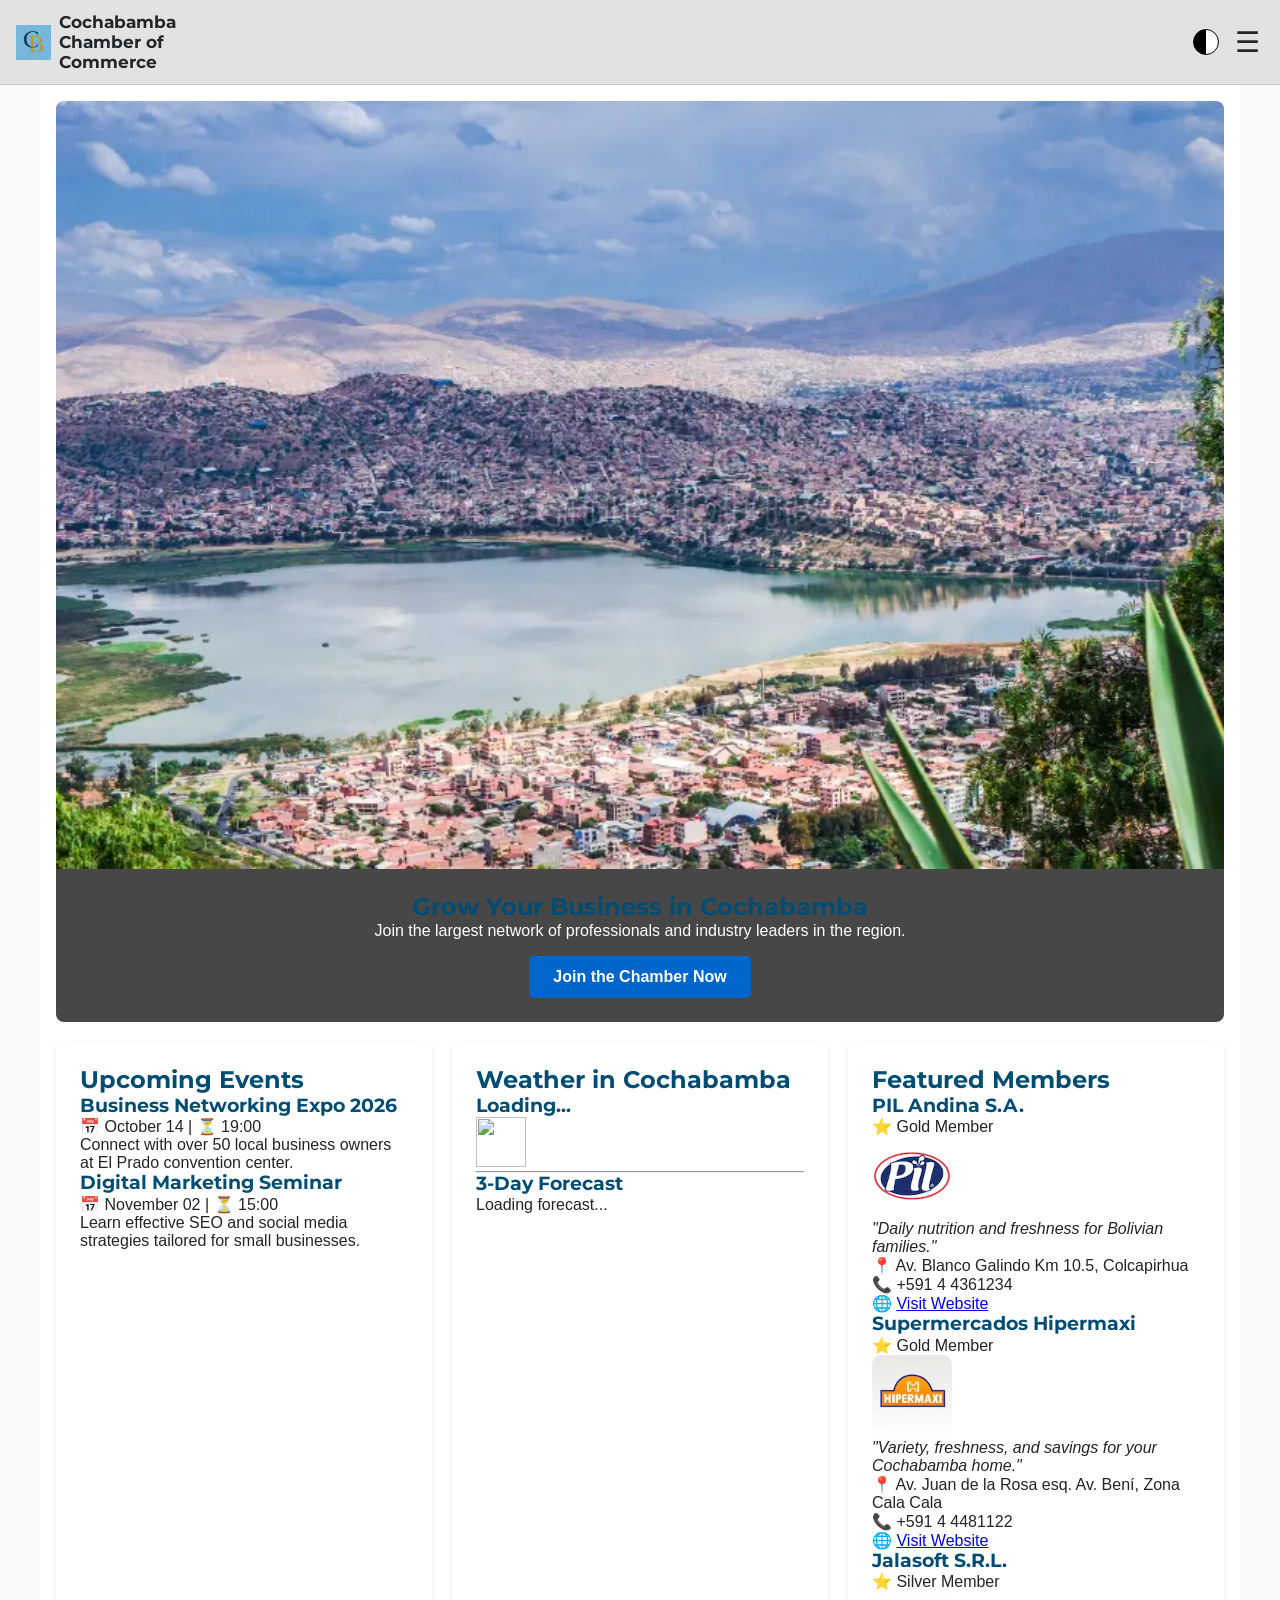
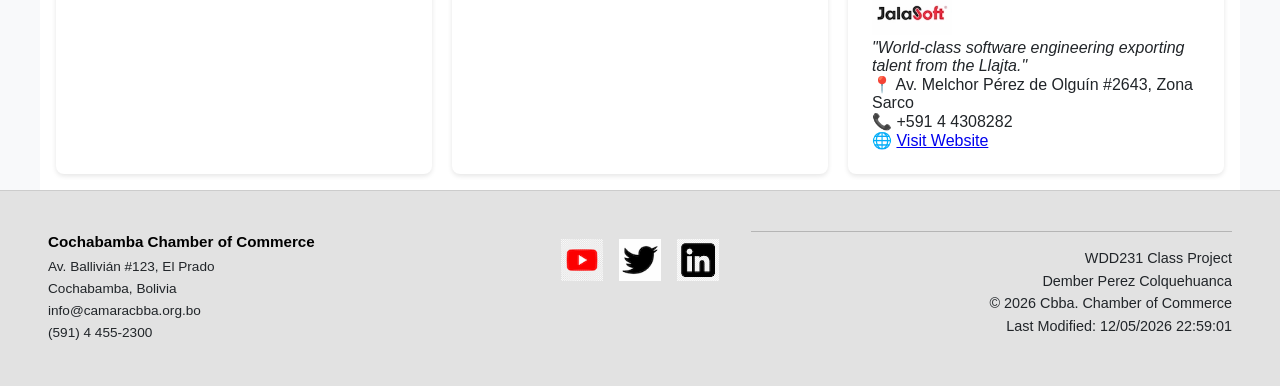
==== chamber/index.html @ dfac9dd3 "ko" ====
<!DOCTYPE html>
<html lang="en">
<head>
    <meta charset="UTF-8">
    <meta name="viewport" content="width=device-width, initial-scale=1.0">
    <title>Home - Cochabamba Chamber of Commerce</title>
    <meta name="description" content="Welcome to the official homepage of the Cochabamba Chamber of Commerce. Connecting local industry leaders and boosting local economy.">
    <meta name="author" content="Dember Perez Colquehuanca">
    
    <link rel="preconnect" href="https://fonts.googleapis.com">
    <link rel="preconnect" href="https://fonts.gstatic.com" crossorigin>
    <link href="https://fonts.googleapis.com/css2?family=Montserrat:ital,wght@0,100..900;1,100..900&family=Roboto:ital@0;1&display=swap" rel="stylesheet">

    <link rel="icon" href="images/favicon.ico" type="image/x-icon">

    <meta property="og:title" content="Home - Cochabamba Chamber of Commerce">
    <meta property="og:description" content="Empowering local businesses and expanding networks in Cochabamba, Bolivia.">
    <meta property="og:image" content="https://github.io">
    <meta property="og:url" content="https://github.io">
    <meta property="og:type" content="website">

    <link rel="stylesheet" href="styles/small.css">
    <link rel="stylesheet" href="styles/larger.css" media="(min-width: 900px)">

    <!-- home page script -->
    <script src="scripts/home.js" defer></script>
</head>
<body>

    <header>
        <div class="header-container">
            <div class="logo-area">
                <img src="images/cb.png" alt="Official logo of the Cochabamba Chamber of Commerce" width="35" height="35">
                <p class="header-site-title">Cochabamba Chamber of Commerce</p>
            </div>
            <div class="header-controls">
                <button class="dark-mode-toggle" aria-label="Toggle Dark Mode"></button>
                <button id="menu-toggle" aria-label="Open Navigation Menu">☰</button>
            </div>
        </div>

        <nav id="main-nav">
            <ul>
                <li><a href="index.html">Home</a></li>
                <li><a href="directory.html">Directory</a></li>
                <li><a href="join.html">Join</a></li>
                <li><a href="discover.html">Discover</a></li>
            </ul>
        </nav>
    </header>

    <main class="home-grid">
         <!-- HERO SECTION -->
        <section class="hero-section">
            <picture>
                <source media="(min-width: 900px)" srcset="images/hero-large.webp">
                <img src="images/hero.webp" alt="Panoramic view of Cochabamba city center" class="hero-image" fetchpriority="high" width="800" height="526">
            </picture>
            <div class="hero-cta">
                <h2>Grow Your Business in Cochabamba</h2>
                <p>Join the largest network of professionals and industry leaders in the region.</p>
                <a href="join.html" class="cta-button">Join the Chamber Now</a>
            </div>
        </section>

        <!-- UPCOMING EVENTS SECTION -->
        <section class="events-card">
            <h2>Upcoming Events</h2>
            <div class="event-item">
                <h3>Business Networking Expo 2026</h3>
                <p>📅 October 14 | ⏳ 19:00</p>
                <p>Connect with over 50 local business owners at El Prado convention center.</p>
            </div>
            <div class="event-item">
                <h3>Digital Marketing Seminar</h3>
                <p>📅 November 02 | ⏳ 15:00</p>
                <p>Learn effective SEO and social media strategies tailored for small businesses.</p>
            </div>
        </section>

         <!-- WEATHER SECTION WITH LAB SELECTORS -->
<section class="weather-card">
    <h2>Weather in Cochabamba</h2>
    <div class="weather-current-layout">
        <h3 id="town">Loading...</h3>
        <img id="graphic" src="" alt="" width="50" height="50">
        <p id="description"></p>
        <p id="temperature"></p>
    </div>
    <hr>
    <h3>3-Day Forecast</h3>
    <div id="forecast-info">
        <p>Loading forecast...</p>
    </div>
</section>


        <!-- FEATURED MEMBERS SECTION (SPOTLIGHTS) -->
        <section class="spotlight-section">
            <h2>Featured Members</h2>
            <div id="spotlight-container">
                
            </div>
        </section>
    </main>

    <footer>
        <div class="footer-left">
            <strong>Cochabamba Chamber of Commerce</strong>
            <p>Av. Ballivián #123, El Prado</p>
            <p>Cochabamba, Bolivia</p>
            <p>info@camaracbba.org.bo</p>
            <p>(591) 4 455-2300</p>
        </div>

        <div class="footer-socials">
            <a href="https://youtube.com" target="_blank" rel="noopener" aria-label="Visit our YouTube channel">
                <img src="images/youtube-icon.png" alt="YouTube Icon" width="40" height="40">
            </a>
            <a href="https://twitter.com" target="_blank" rel="noopener" aria-label="Visit our Twitter profile">
                <img src="images/twitter-icon.png" alt="Twitter Icon" width="40" height="40">
            </a>
            <a href="https://linkedin.com" target="_blank" rel="noopener" aria-label="Visit our LinkedIn page">
                <img src="images/linkedin-icon.png" alt="LinkedIn Icon" width="40" height="40">
            </a>
        </div>

        <div class="footer-right">
            <p>WDD231 Class Project</p>
            <p>Dember Perez Colquehuanca</p>
            <p>&copy; <span id="current-year"></span> Cbba. Chamber of Commerce</p>
            <p id="last-modified">Last Modification: </p>
        </div>
    </footer>

</body>
</html>
---- chamber/styles/small.css ----
/* ==========================================================================
   Estilos Base para Dispositivos Móviles (Mobile-First >= 320px)
   ========================================================================== */

:root {
    --primary-color: #004D73;    
    --secondary-color: #1B5E20;  
    --bg-color: #F8F9FA;         
    --card-bg: #FFFFFF;          
    --text-color: #212529;       
    --heading-font: 'Montserrat', sans-serif;
    --body-font: 'Open Sans', sans-serif;
}

* {
    box-sizing: border-box;
    margin: 0;
    padding: 0;
}

body {
    font-family: var(--body-font);
    background-color: var(--bg-color);
    color: var(--text-color);
    overflow-x: hidden;
}

/* CORRECCIÓN: Se eliminó h1 de la regla global para que solo afecte a los títulos internos */
h2, h3, h4 {
    font-family: var(--heading-font);
    color: var(--primary-color);
    line-height: 1.2;
}

/* (HEADER) */
header {
    background-color: #E2E2E2; 
    padding: 0.75rem 1rem;
    border-bottom: 1px solid #CCCCCC;
}

.header-container {
    display: flex;
    justify-content: space-between;
    align-items: center;
    width: 100%;
}

.logo-area {
    display: flex;
    align-items: center;
    gap: 0.5rem;
}

.logo-area img {
    width: 35px;
    height: 35px;
}

/* CORRECCIÓN: Se cambió '.logo-area h1' por la nueva clase del párrafo del HTML */
.logo-area .header-site-title {
    font-family: var(--heading-font);
    font-size: 1.05rem;
    font-weight: 700;
    max-width: 160px; 
    color: var(--text-color); 
    line-height: 1.2;
}

.header-controls {
    display: flex;
    align-items: center;
    gap: 0.75rem;
}

.dark-mode-toggle {
    background: linear-gradient(90deg, #000000 50%, #ffffff 50%);
    border: 1px solid #000000;
    border-radius: 50%;
    width: 26px;
    height: 26px;
    cursor: pointer;
}

#menu-toggle {
    background: none;
    border: none;
    font-size: 1.75rem;
    color: var(--text-color);
    cursor: pointer;
    padding: 0 0.25rem;
}

#main-nav {
    display: none; 
    width: 100%;
    background-color: #E2E2E2;
    padding: 0.5rem 0;
}

#main-nav.open {
    display: block; 
}

#main-nav ul {
    list-style: none;
    display: flex;
    flex-direction: column;
    width: 100%;
}

#main-nav ul li a {
    display: block;
    color: var(--text-color);
    text-decoration: none;
    font-weight: 600;
    padding: 0.75rem 1rem;
    text-align: center;
    border-top: 1px solid #CCCCCC;
}

#main-nav ul li a.active {
    background-color: var(--primary-color);
    color: #FFFFFF; 
}

#main-nav ul li a:hover {
    background-color: #D0D0D0;
}

/* PRINCIPAL (MAIN) */
main {
    padding: 1.25rem 1rem;
    background-color: var(--card-bg);
    min-height: 85vh;
    display: flex;
    flex-direction: column;
}

/* Mantiene el control y el estilo del h1 semántico único de tu página */
main h1 {
    font-family: var(--heading-font);
    color: var(--primary-color);
    font-size: 1.5rem; /* Ajustado sutilmente para pantallas móviles chicas */
    margin-bottom: 1.25rem;
    font-weight: bold;
    line-height: 1.2;
}

/* View button (GRID / LIST) */
.view-controls {
    display: flex;
    justify-content: flex-start;
    gap: 1rem;
    margin-bottom: 1.5rem;
    padding-left: 0.5rem;
}

.view-controls button {
    background-color: #E2E2E2;
    color: var(--text-color);
    border: 1px solid #999999;
    padding: 0.5rem 1.75rem;
    font-size: 0.95rem;
    cursor: pointer;
    border-radius: 2px;
    font-weight: 500;
}

.view-controls button.active {
    background-color: var(--primary-color);
    color: #FFFFFF;
    border-color: var(--primary-color);
}

/* MODO CUADRÍCULA (GRID VIEW) */
.grid-view {
    display: flex;
    flex-direction: column;
    gap: 1.25rem;
    padding: 1rem;
}

.grid-view .member-card {
    background-color: #ffffff;
    border: 1px solid #e0e0e0;
    border-radius: 6px;
    padding: 1.5rem 1rem;
    display: flex;
    flex-direction: column;
    align-items: center;
    text-align: center;
    box-shadow: 0 2px 6px rgba(0,0,0,0.04);
}

.grid-view .card-logo-area {
    height: 80px;
    display: flex;
    align-items: center;
    justify-content: center;
    margin-bottom: 1rem;
}

.grid-view .card-logo-area img {
    max-width: 140px;
    max-height: 70px;
    object-fit: contain;
}

.grid-view .card-info-area {
    display: flex;
    flex-direction: column;
    gap: 0.3rem;
}

.grid-view .address-text,
.grid-view .phone-text,
.grid-view .url-text a {
    font-size: 0.85rem;
}

/* MODO LISTA (LIST VIEW) */
.list-view {
    display: flex;
    flex-direction: column;
    gap: 0.75rem;
}

.list-view .member-card {
    background-color: var(--card-bg);
    border: 1px solid #CCCCCC;
    padding: 1rem;
    border-radius: 4px;
    text-align: left;
}

.list-view .member-card img,
.list-view .member-card .tagline {
    display: none !important; 
}

.list-view .member-card h3 {
    font-size: 1.2rem;
    margin-bottom: 0.5rem;
}

.list-view .member-wrapper {
    display: block; 
}

.list-view .info-text {
    font-size: 0.9rem;
    line-height: 1.4;
}

.list-view .info-text p {
    margin-bottom: 0.25rem;
}

.list-view .info-text strong {
    display: inline-block;
    width: 80px;
}

.list-view .info-text a {
    color: var(--primary-color);
    font-weight: 600;
}

/* FOOTER */
footer {
    background-color: #e2e2e2;
    padding: 1.5rem 1rem;
    border-top: 1px solid #cccccc;
    display: flex;
    flex-direction: column;
    align-items: center; 
    text-align: center;  
    gap: 1.5rem;         
}

.footer-left p {
    margin-bottom: 0.2rem;
    font-size: 0.85rem;
}

.footer-socials {
    display: flex;
    justify-content: center;
    gap: 1rem;
}

.footer-socials img {
    width: 38px;
    height: 38px;
}

.footer-right {
    width: 100%;
    border-top: 1px solid #b5b5b5; 
    padding-top: 1rem;
    font-size: 0.85rem;
    line-height: 1.4;
}



/*adding styles for the spotlight section */

/* Estilos Base para la Home */
.home-grid {
    padding: 1rem;
    display: flex;
    flex-direction: column;
    gap: 1.5rem;
}

.hero-section {
    position: relative;
    background-color: #f0f0f0;
    border-radius: 8px;
    overflow: hidden;
}

.hero-image {
    width: 100%;
    height: auto;
    display: block;
    object-fit: cover;
}

.hero-cta {
    padding: 1.5rem;
    background-color: rgba(0, 0, 0, 0.7);
    color: white;
    text-align: center;
}

.cta-button {
    display: inline-block;
    margin-top: 1rem;
    padding: 0.75rem 1.5rem;
    background-color: #0066cc;
    color: white;
    text-decoration: none;
    border-radius: 5px;
    font-weight: bold;
}

.events-card, .weather-card, .spotlight-section {
    background-color: #ffffff;
    padding: 1.5rem;
    border-radius: 8px;
    box-shadow: 0 2px 5px rgba(0,0,0,0.1);
}
---- chamber/styles/larger.css ----
@media (min-width: 900px) {

    .grid-view {
        display: grid;
        grid-template-columns: repeat(3, 1fr); 
        gap: 1.5rem;
        background-color: #f5f5f5;
        padding: 2rem;
    }

  
    .grid-view .member-card {
        background-color: #ffffff;
        border: 1px solid #e0e0e0;
        border-radius: 6px; 
        padding: 1.75rem 1.25rem;
        display: flex;
        flex-direction: column; 
        align-items: center;    
        text-align: center;     
        box-shadow: 0 4px 10px rgba(0, 0, 0, 0.05); 
        transition: transform 0.2s ease, box-shadow 0.2s ease;
    }


    .grid-view .member-card:hover {
        transform: translateY(-3px);
        box-shadow: 0 6px 15px rgba(0, 0, 0, 0.08);
    }


    .grid-view .card-logo-area {
        height: 90px; 
        display: flex;
        align-items: center;
        justify-content: center;
        margin-bottom: 1.25rem;
        width: 100%;
    }

    .grid-view .card-logo-area img {
        max-width: 160px;
        max-height: 80px;
        object-fit: contain; 
    }


    .grid-view .card-info-area {
        display: flex;
        flex-direction: column;
        gap: 0.4rem; 
        width: 100%;
    }

    .grid-view .card-info-area h3 {
        font-size: 1.15rem;
        font-weight: 700;
        color: #333333;
        margin-bottom: 0.25rem;
    }


    .grid-view .address-text {
        font-size: 0.85rem;
        color: #555555;
        line-height: 1.3;
    }

    .grid-view .phone-text {
        font-size: 0.85rem;
        color: #666666;
    }

    .grid-view .url-text a {
        font-size: 0.85rem;
        color: #005C8A;
        text-decoration: underline;
        word-break: break-all;
    }

    .grid-view .url-text a:hover {
        color: #2E7D32;
    }
}


@media (min-width: 900px) {
    /* FOOTER */
    footer {
        display: grid;
        grid-template-columns: 1fr auto 1fr; 
        align-items: start;                  
        
        background-color: #e2e2e2;
        padding: 2.5rem 3rem;      
        border-top: 1px solid #cccccc;
        gap: 2rem;
    }

    .footer-left {
        text-align: left;
        line-height: 1.4;
        font-size: 0.9rem;
    }
    
    .footer-left strong {
        display: block;
        margin-bottom: 0.25rem;
        font-size: 0.95rem;
        color: #000000;
    }

    .footer-socials {
        display: flex;
        justify-content: center;
        align-items: center;
        gap: 1rem;
        margin-top: 0.5rem; 
    }

    .footer-socials img {
        width: 42px;
        height: 42px;
        transition: transform 0.2s ease;
    }

    .footer-socials img:hover {
        transform: scale(1.08); 
    }

    .footer-right {
        text-align: right;
        line-height: 1.4;
        font-size: 0.9rem;
    }

    .footer-right p {
        margin: 0 0 0.15rem 0;
    }
}

/*adding styles for the spotlight section */
/* Layout de Rejilla para Escritorio */
.home-grid {
    display: grid;
    grid-template-columns: repeat(3, 1fr);
    gap: 20px;
    max-width: 1200px;
    margin: 0 auto;
}

.hero-section {
    grid-column: 1 / -1; /* El banner ocupa todo el ancho */
}

.events-card {
    grid-column: 1 / 2;
}

.weather-card {
    grid-column: 2 / 3;
}

.spotlight-section {
    grid-column: 3 / 4;
}
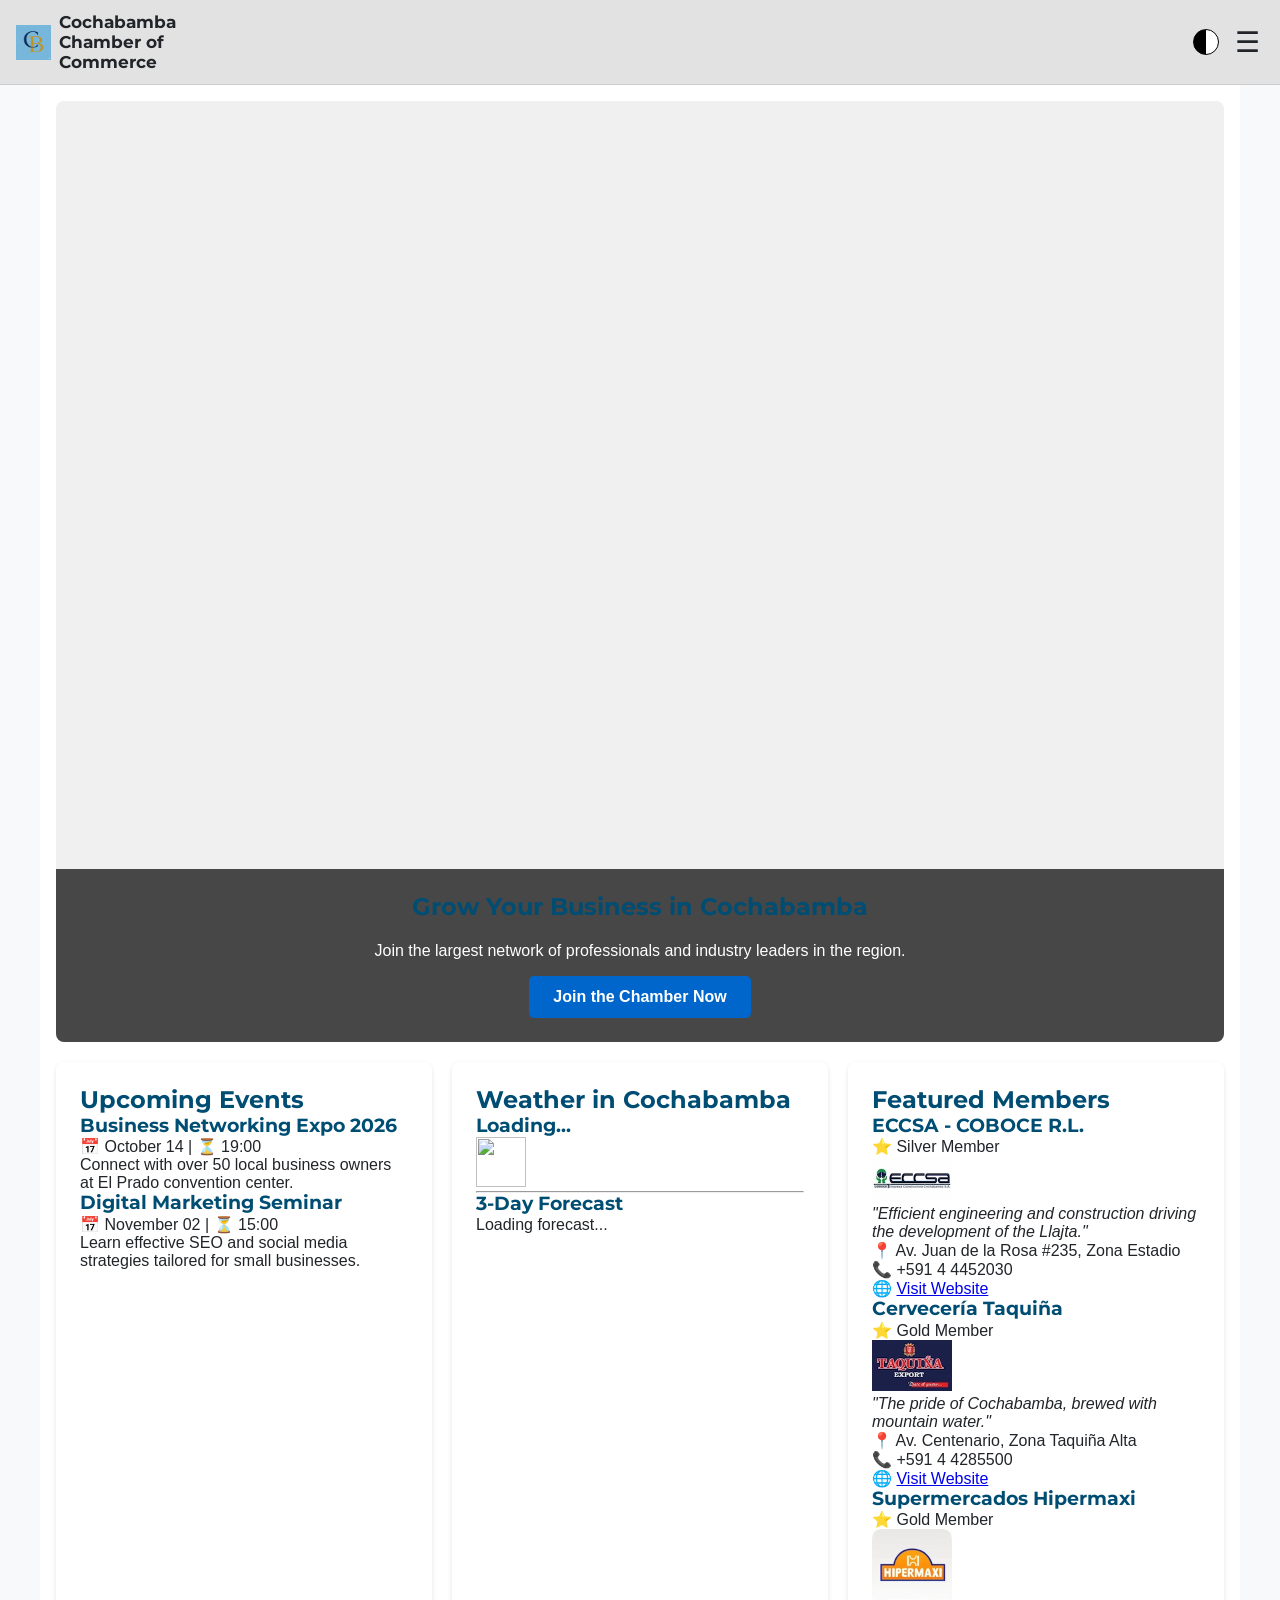
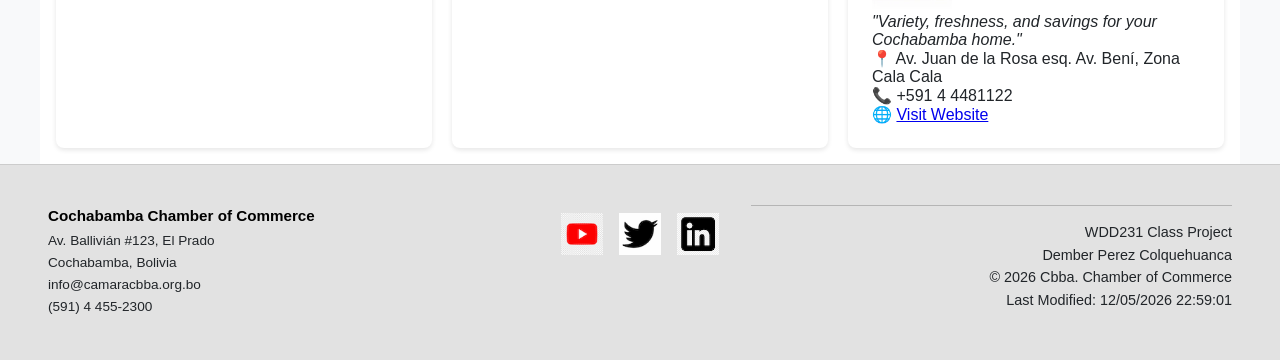
==== commit 932cfac4: "ok" ====
--- a/chamber/index.html
+++ b/chamber/index.html
@@ -15,8 +15,8 @@
 
     <meta property="og:title" content="Home - Cochabamba Chamber of Commerce">
     <meta property="og:description" content="Empowering local businesses and expanding networks in Cochabamba, Bolivia.">
-    <meta property="og:image" content="https://github.io">
-    <meta property="og:url" content="https://github.io">
+    <meta property="og:image" content="https://dember-byu.github.io/wdd231/chamber/images/chamber-og-share.webp">
+    <meta property="og:url" content="https://dember-byu.github.io/wdd231/chamber/directory.html">
     <meta property="og:type" content="website">
 
     <link rel="stylesheet" href="styles/small.css">
@@ -30,7 +30,7 @@
     <header>
         <div class="header-container">
             <div class="logo-area">
-                <img src="images/cb.png" alt="Official logo of the Cochabamba Chamber of Commerce" width="35" height="35">
+                <img src="images/chamber-logo.png" alt="Official logo of the Cochabamba Chamber of Commerce" width="35" height="35">
                 <p class="header-site-title">Cochabamba Chamber of Commerce</p>
             </div>
             <div class="header-controls">
@@ -50,6 +50,7 @@
     </header>
 
     <main class="home-grid">
+        <h1 class="visually-hidden">Home - Cochabamba Chamber of Commerce</h1>
          <!-- HERO SECTION -->
         <section class="hero-section">
             <picture>
@@ -57,7 +58,7 @@
                 <img src="images/hero.webp" alt="Panoramic view of Cochabamba city center" class="hero-image" fetchpriority="high" width="800" height="526">
             </picture>
             <div class="hero-cta">
-                <h2>Grow Your Business in Cochabamba</h2>
+                <h1>Grow Your Business in Cochabamba</h1>
                 <p>Join the largest network of professionals and industry leaders in the region.</p>
                 <a href="join.html" class="cta-button">Join the Chamber Now</a>
             </div>
--- a/chamber/styles/small.css
+++ b/chamber/styles/small.css
@@ -353,3 +353,15 @@
     border-radius: 8px;
     box-shadow: 0 2px 5px rgba(0,0,0,0.1);
 }
+
+
+.visually-hidden {
+    position: absolute;
+    width: 1px;
+    height: 1px;
+    padding: 0;
+    margin: -1px;
+    overflow: hidden;
+    clip: rect(0, 0, 0, 0);
+    border: 0;
+}
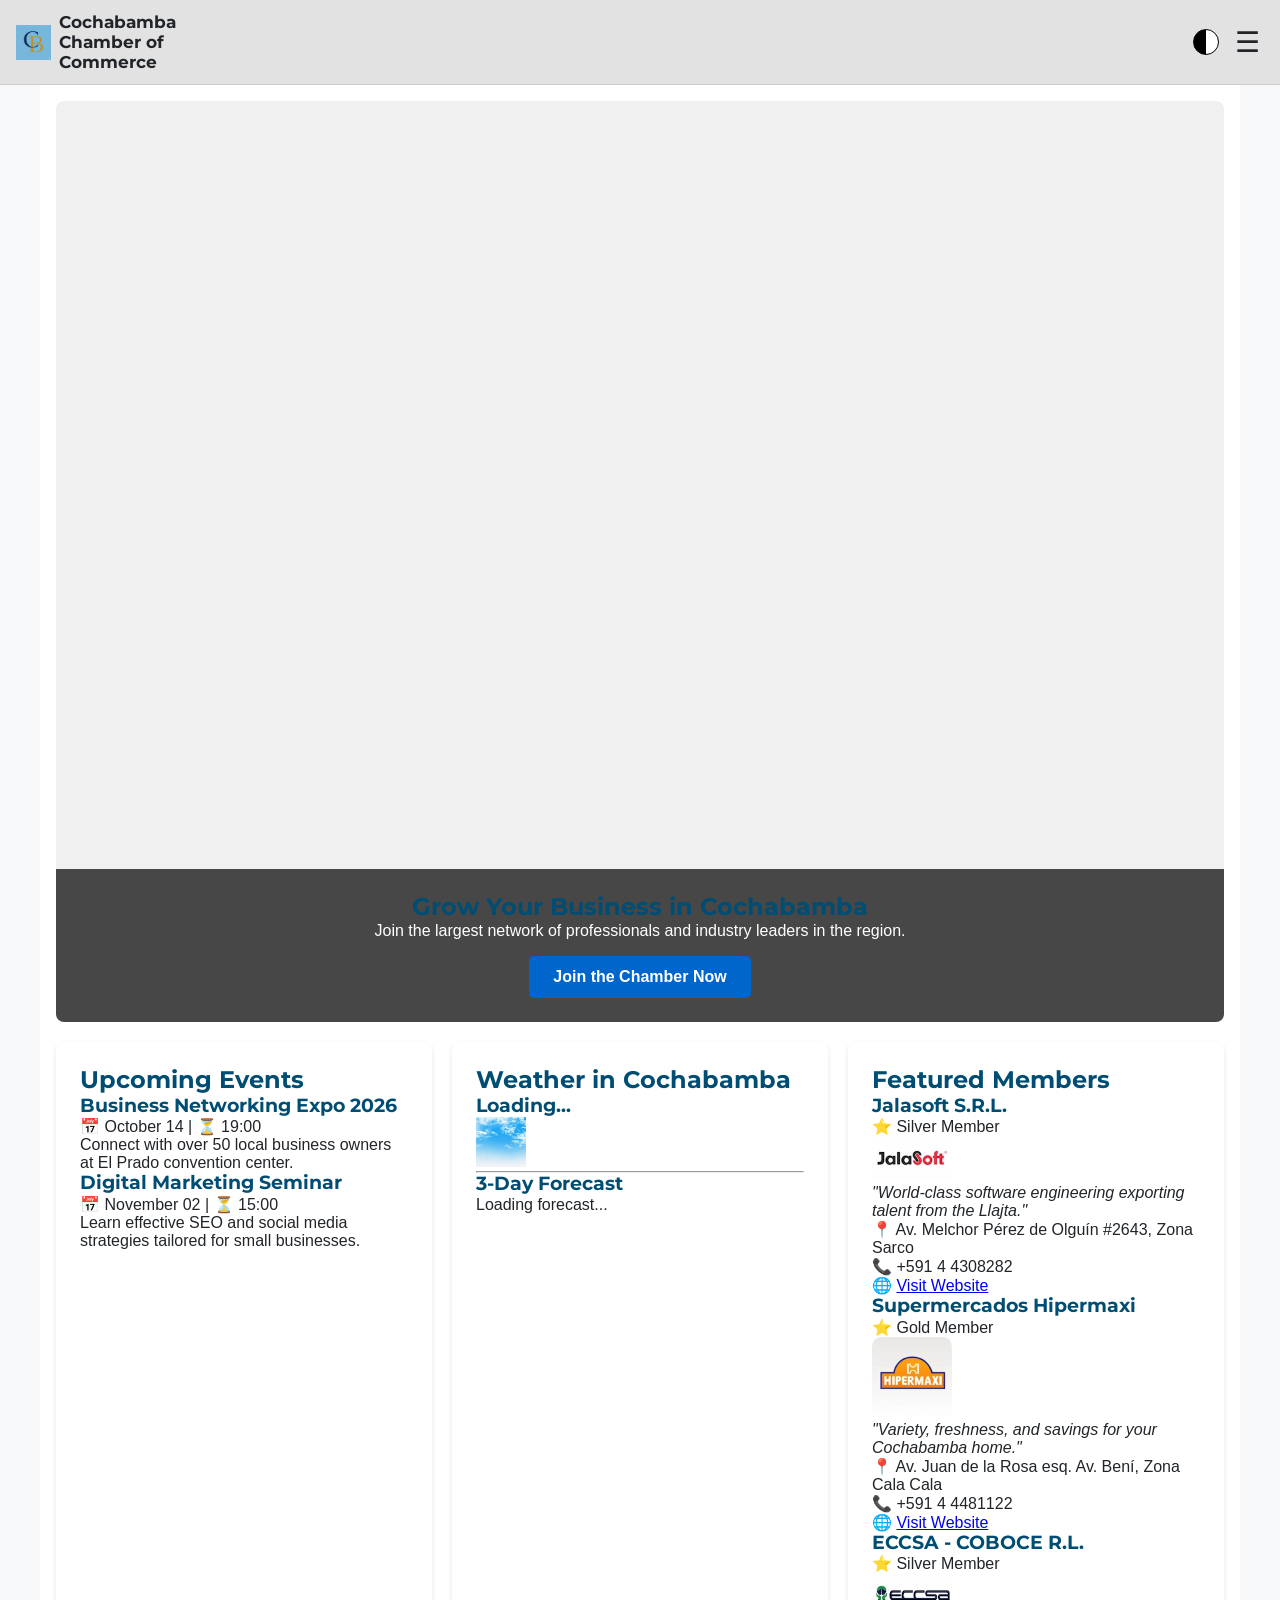
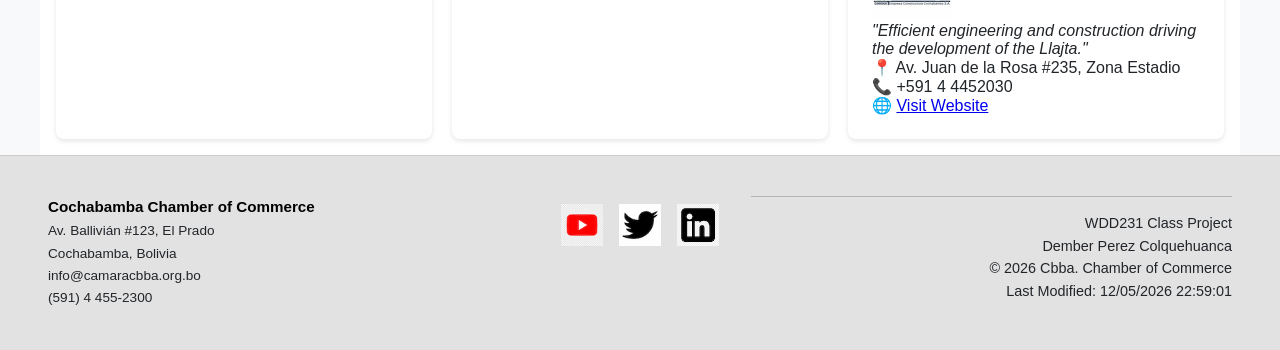
==== commit 241503ea: "ok" ====
--- a/chamber/index.html
+++ b/chamber/index.html
@@ -58,7 +58,7 @@
                 <img src="images/hero.webp" alt="Panoramic view of Cochabamba city center" class="hero-image" fetchpriority="high" width="800" height="526">
             </picture>
             <div class="hero-cta">
-                <h1>Grow Your Business in Cochabamba</h1>
+                <h2>Grow Your Business in Cochabamba</h2>
                 <p>Join the largest network of professionals and industry leaders in the region.</p>
                 <a href="join.html" class="cta-button">Join the Chamber Now</a>
             </div>
@@ -84,7 +84,7 @@
     <h2>Weather in Cochabamba</h2>
     <div class="weather-current-layout">
         <h3 id="town">Loading...</h3>
-        <img id="graphic" src="" alt="" width="50" height="50">
+        <img id="graphic" src="images/fond-weather.webp" alt="" width="50" height="50">
         <p id="description"></p>
         <p id="temperature"></p>
     </div>
